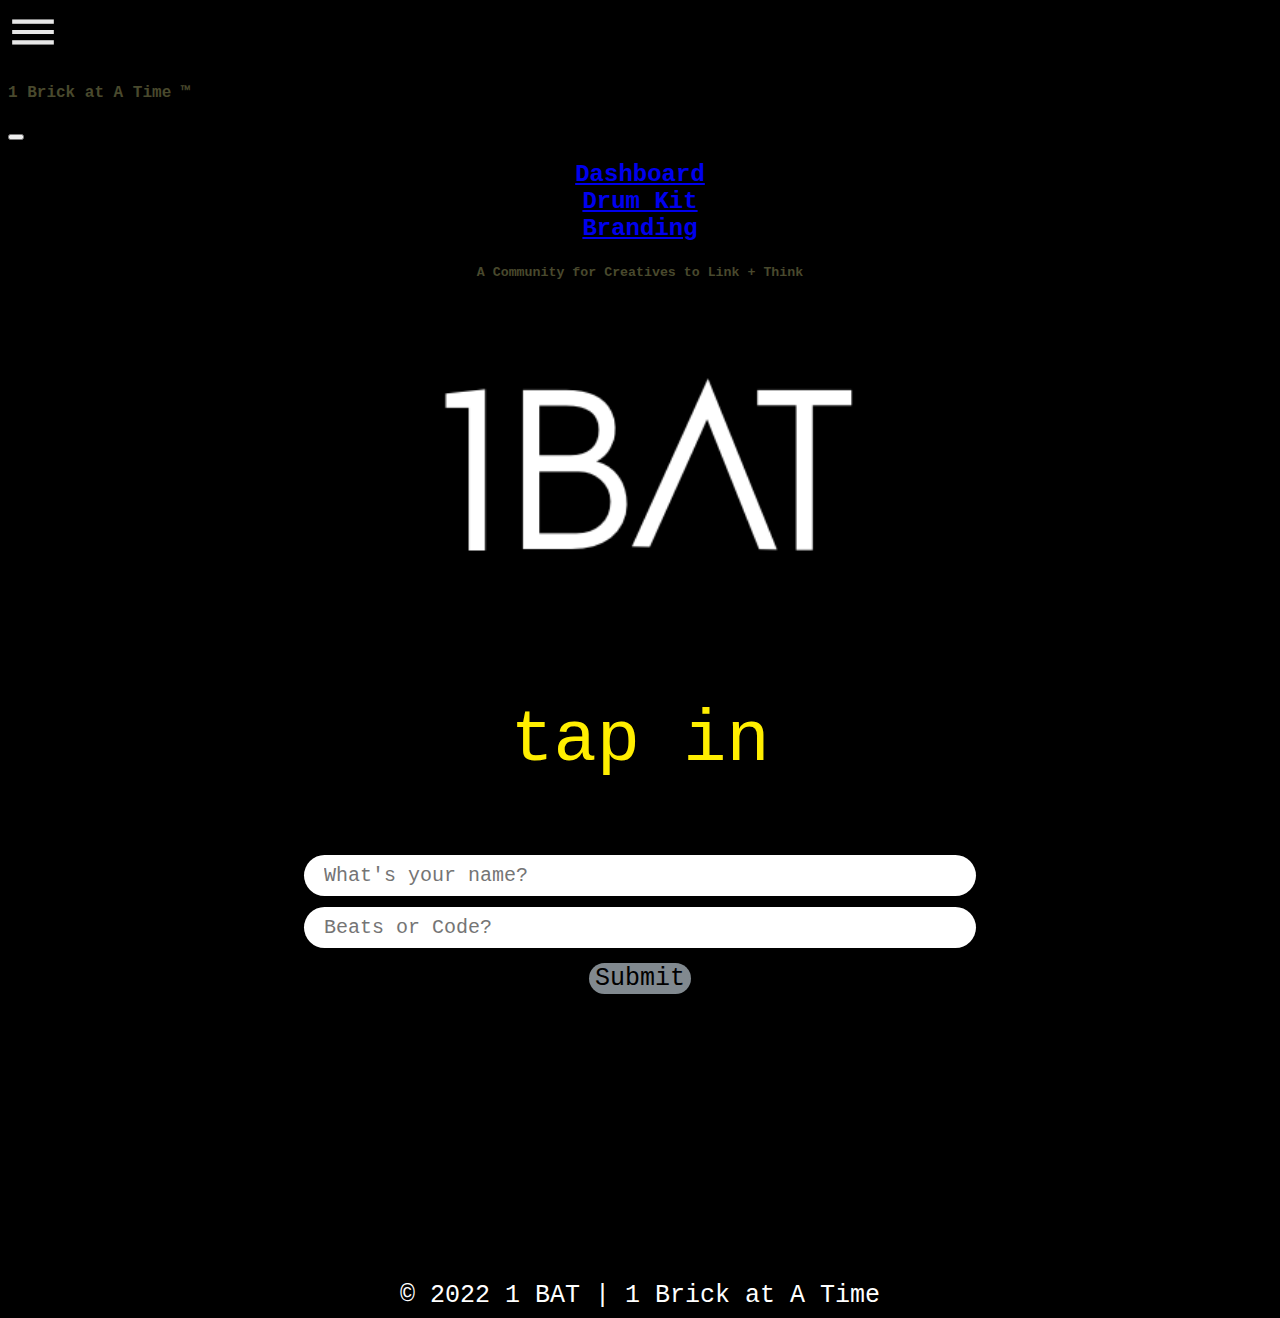
==== index.html @ 71df1e8a "rolled back changes and cloned the latest file at current state" ====
<!DOCTYPE html>
<html lang="en">
<head>
    
    <meta charset="UTF-8">
    <meta http-equiv="X-UA-Compatible" content="IE=edge">
    <meta name="viewport" content="width=device-width, initial-scale=1.0">
    <title>1 BAT | 1 Brick at A Time | The Pyramids Weren't Built in a Day</title>
    
    <link href="https://fonts.googleapis.com/icon?family=Material+Icons" rel="stylesheet">

    <link rel="stylesheet" href="/frontend/style.css">
    <link href="https://cdn.jsdelivr.net/npm/bootstrap@5.1.3/dist/css/bootstrap.min.css" rel="stylesheet"
        integrity="sha384-1BmE4kWBq78iYhFldvKuhfTAU6auU8tT94WrHftjDbrCEXSU1oBoqyl2QvZ6jIW3" crossorigin="anonymous">
    
    <link rel="icon" type="image/png" href="frontend/logo.png"/>

    
    <script src="https://cdn.jsdelivr.net/npm/@popperjs/core@2.10.2/dist/umd/popper.min.js"
    integrity="sha384-7+zCNj/IqJ95wo16oMtfsKbZ9ccEh31eOz1HGyDuCQ6wgnyJNSYdrPa03rtR1zdB"
    crossorigin="anonymous"></script>
    <script src="https://cdn.jsdelivr.net/npm/bootstrap@5.1.3/dist/js/bootstrap.min.js"
    integrity="sha384-QJHtvGhmr9XOIpI6YVutG+2QOK9T+ZnN4kzFN1RtK3zEFEIsxhlmWl5/YESvpZ13"
    crossorigin="anonymous"></script>
    
    <!-- <script type="module" src="/static/js/index.js"></script> -->
    <script defer src="static/js/formHandler.js"></script>
    <link rel="stylesheet" href="style.css">

</head>



<body class="container-fluid" style="background-color: black;">
    
    <div class="nav-div">
        
    
        
        <a class="nav-link" href="#scrollspyHeading1">
            <span class="material-icons" type="button" data-bs-toggle="offcanvas" data-bs-target="#offcanvasRight"
            aria-controls="offcanvasRight"> dehaze </span>
        </a>
        
        <div class="offcanvas offcanvas-end" tabindex="-1" id="offcanvasRight" aria-labelledby="offcanvasRightLabel">
            <div class="offcanvas-header">
                <h4 id="offcanvasRightLabel">1 Brick at A Time ™ </h4>
                
                <button type="button" class="btn-close text-reset" data-bs-dismiss="offcanvas" aria-label="Close"></button>
            </div>
            <div class="offcanvas-body" style="text-align: center;">
                
                <h2>
                    <a href="index.html" class="nav-link" data-link>Dashboard</a> <br>
                    <a href="/drums.html" class="nav-link" data-link>Drum Kit</a> <br>
                <a href="/branding.html" class="nav-link" data-link>Branding</a>
            </h2>
    
                <h5 id="offcanvasRightLabel">A Community for Creatives to Link + Think </h5>
            </div>
        </div>
        
    </div>

        <!-- header div -->
        <div>
            <a href="index.html">
                <img src="banner.png" width="100%">
            </a>
            </div>
            <!-- end of header -->

        <center>
            <div class="form-results-div" id='form-results-div'>

            </div>
        <div id="error" class="error-div">              
            <p style="font-size: .75in;" style="color: gray;">tap in</p>
                <form id="form">

                    <input type="text" class="input" id="username" name="username" placeholder="What's your name?">
                    <input type="text" class="input" id="survey" name="survey" placeholder="Beats or Code?">
                    <br>
                    <input type="submit" class="buttons" value="Submit">
            
                </form>  
            </div>
            
    </center>

</body>

<footer>
    <center>
        <div class="footer-container">
            <span>© 2022 1 BAT | 1 Brick at A Time</span>
        </div>
    </center>
</footer>


</html>
---- style.css ----
.container-fluid {
    display: inline-flexbox;
    background-color: rgb(0, 0, 0);
    height: min-content;
    cursor: pointer;
}

.beat-container {
    /* background-color: rgb(78, 65, 87); */
    font-family: 'Courier New', Courier, monospace;
    /* background-image: url('maschine-beats.gif'); */
    background-repeat: no-repeat;
    background-attachment: fixed;
    background-size: cover;
    height: max-content;
}

.feature-container {
    font-family: 'Courier New', Courier, monospace;
    /* background-attachment: fixed; */
    background-size: cover;
}


.coder-container {
    background-image: url('jc.gif');
    background-repeat: no-repeat;
    background-attachment: fixed;
    background-size: cover;
    height: 400px;
    font-family: 'Courier New', Courier, monospace;
    position: relative;
    display: block;
    margin-left: auto;
    margin-right: auto;
}

.social-container {
    background-color: rgb(0, 0, 0);
    display: flex;
    display: inline-flexbox;
    align-items: center;
    font-family: Arial, Helvetica Bold, sans-serif;
    justify-content: space-between;
}

.social-container:hover {
    color:rgb(0, 0, 0);
}

.drum-machine-container {
    background-color: trans;
    display: flex;
    color: rgb(255, 255, 255);
    font-family: Arial, Helvetica Bold, sans-serif;
    align-items: center;
    height: 75px;
    width: 100%;
}



.creative-projects-container {
    background-color: rgba(196, 196, 196, 0.486);
    display: flex;
    color: rgb(255, 255, 255);
    font-family: Arial, Helvetica Bold, sans-serif;
    align-items: center;
    height: 150px;
    border: 10px;
    border-color: green;
}

.sound {
    color: yellow;
    display: inline-flexbox;
    background-repeat: no-repeat;
    /* border: .10px; */
    border: solid .5px;
    width: 100px;
    height: 100px;
    border-color:rgb(0, 0, 0);
    /* border-radius: 25px; */
    background-color:rgb(212, 212, 212);
    color: black;
    margin-top: 50px;
    text-align: center;
    margin-right: auto;
    margin-left: auto;
    transition: background .25s;
    box-shadow: 4px 4px 4px #424242;

}

.sound h1 {
    font-size: large;
    margin-top: 35px;
}
.sound:hover {
    /* background-image: url("maschine-beats.gif"); */
    background-position: center;
    background-color: transparent;
    border: solid .5px;
    color: rgb(255, 238, 0);
    transition: linear;
    box-shadow: 8px 8px 6px #424242;
}

.playing {
     background-position: center;
    background-color: transparent;
    border: 1px;
    border: solid;
    color: rgb(255, 238, 0);
    transition: linear;

}

.projects-box {
    color: transparent;
    background-repeat: no-repeat;
    background-position-x: unset;
    border: 1px;
    width: 50%;
    height: 400px;
    border-color:rgb(255, 238, 0);
    background-color: rgb(255, 255, 255);
}

.projects-box:hover {
    background-position: center;
    background-color: rgb(0, 0, 0);
    border: 1px;
    color: rgb(255, 255, 255);
}

.beat-box {
    border: 1px;
    height: 400px;
    width: 50%;
    background-color:rgb(255, 238, 0);
    background-repeat: no-repeat;
    color: transparent;
}

.beat-box:hover {
    /* background-image: url("maschine-beats.gif"); */
    background-position: center;
    background-color: rgb(0, 0, 0);
    color: white;
    border: 1px;
    width: 50%;
}


.footer-container {
    background-color: black;
    background-repeat: no-repeat;
    background-attachment: fixed;
    background-size: cover;
    height: 75px;
    font-family: 'Courier New', Courier, monospace;
    text-align: bottom;
    position: relative;
    display: block;
    margin-left: auto;
    margin-right: auto;
    color: white;
}

.footer-container span {
   font-size: 25px;
   position: absolute;
    bottom: 0;
    right: 0;
    left: 0;
}

.nav-div {
   
    font-family: 'Courier New', Courier, monospace;
    color: rgb(73, 73, 45);
    display: inline;
}

.img {
    padding: 0;
    display: block;
    margin: 0 auto;
    width: 100%;
}

.material-icons { 
    font-size: 50px;
    position: static;
    color: rgb(231, 231, 231);
}

.material-icons:hover {
    color: rgb(255, 238, 0);
}

.input {
font-size: 20px;
font-family: 'Courier New', Courier, monospace;
border-radius: 25px;
border: 1px transparent;
padding: 20px;
margin-bottom: 10px;
width: 50%;
resize: vertical;
height: 1px;
outline: none;
}

.input:hover {
/* box-shadow: 0 0 11px rgba(21, 24, 26, 0.555); */
box-shadow: 0 0 11px rgb(255, 238, 0);
}

.buttons {
background-color: rgb(129, 137, 143);
font-family: 'Courier New', Courier, monospace;
border-radius: 25px;
border: transparent;
width: fit-content;
resize: vertical;
outline: transparent;
font-size: 25px;
}

.buttons:hover {
background-color: rgb(90, 84, 143);
box-shadow: 0 0 11px rgba(33,33,33,.2);
color: rgb(255, 255, 255);
}

.error-div {
    background-color: rgb(0, 0, 0);
    width: 100%;
    font-size: 33px;
    font-family: 'Courier New', Courier, monospace;
    color: rgb(255, 238, 0);
    padding-bottom: 2.5in; 
}

.error-div:hover {
background-image: url('tvstatic.txt')
}

.sign-up-button {
    border-radius: 25%;
    border:rgb(255, 238, 0);
}

.machine-label {
    border: 2px;
    border-color: white;
    color: yellow;
    width: 100%;
}
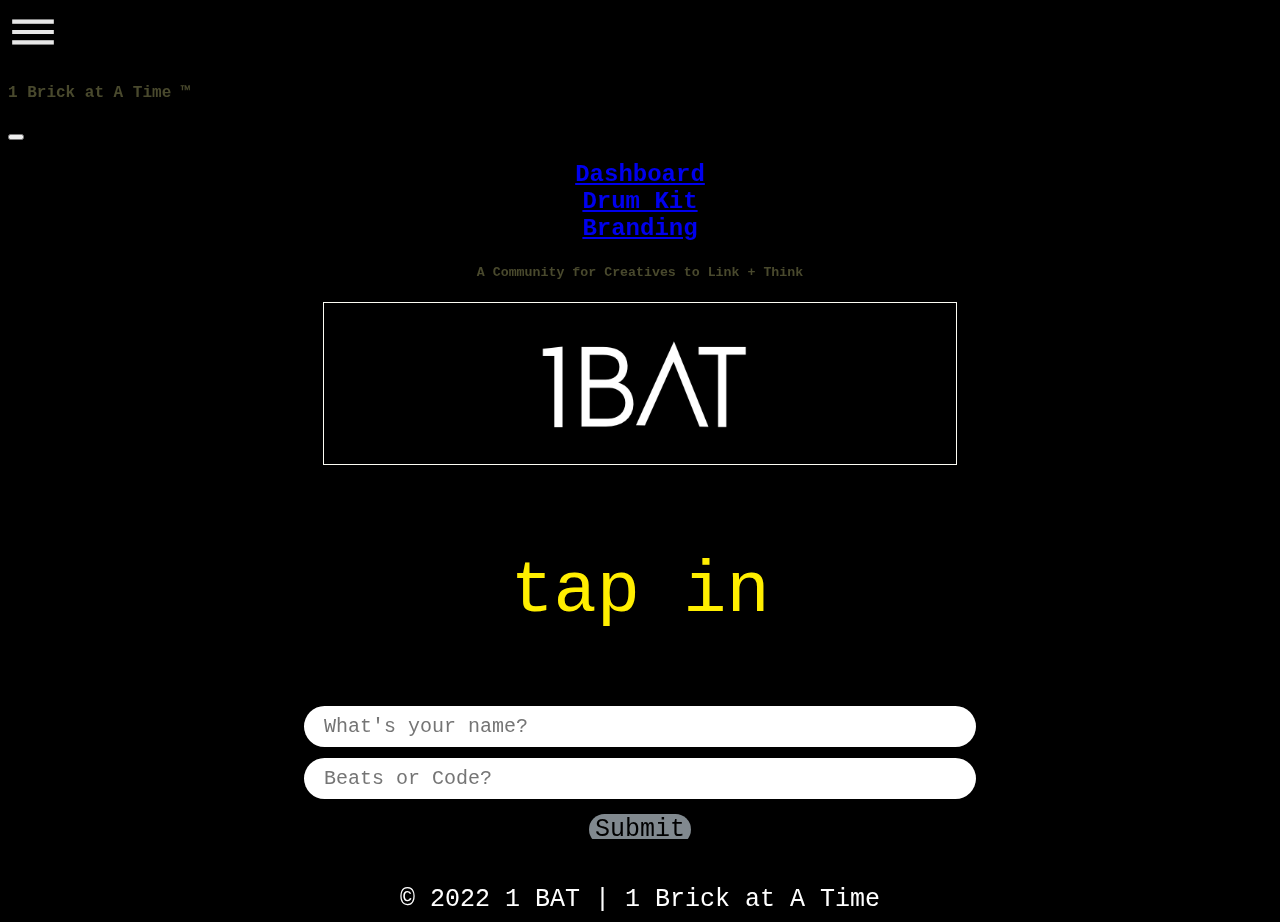
==== commit 5e952a8f: "added overflow auto to error div" ====
--- a/index.html
+++ b/index.html
@@ -24,7 +24,7 @@
     crossorigin="anonymous"></script>
     
     <!-- <script type="module" src="/static/js/index.js"></script> -->
-    <script defer src="static/js/formHandler.js"></script>
+    <script defer src="formHandler.js"></script>
     <link rel="stylesheet" href="style.css">
 
 </head>
@@ -63,10 +63,14 @@
     </div>
 
         <!-- header div -->
-        <div>
-            <a href="index.html">
+        <div style="text-align: center;">
+
+            <a href="index.html"><img src="banner.png"
+                    style="width: 50%; text-align: center; border: rgb(252, 252, 244) 1px; border-style: solid; margin-bottom: 10px;">
+            </a>
+            <!-- <a href="index.html">
                 <img src="banner.png" width="100%">
-            </a>
+            </a> -->
             </div>
             <!-- end of header -->
 
--- a/style.css
+++ b/style.css
@@ -241,7 +241,9 @@
     font-size: 33px;
     font-family: 'Courier New', Courier, monospace;
     color: rgb(255, 238, 0);
-    padding-bottom: 2.5in; 
+    /* padding-bottom: 2.5in; */
+    height: 40vh;
+    overflow: auto;
 }
 
 .error-div:hover {
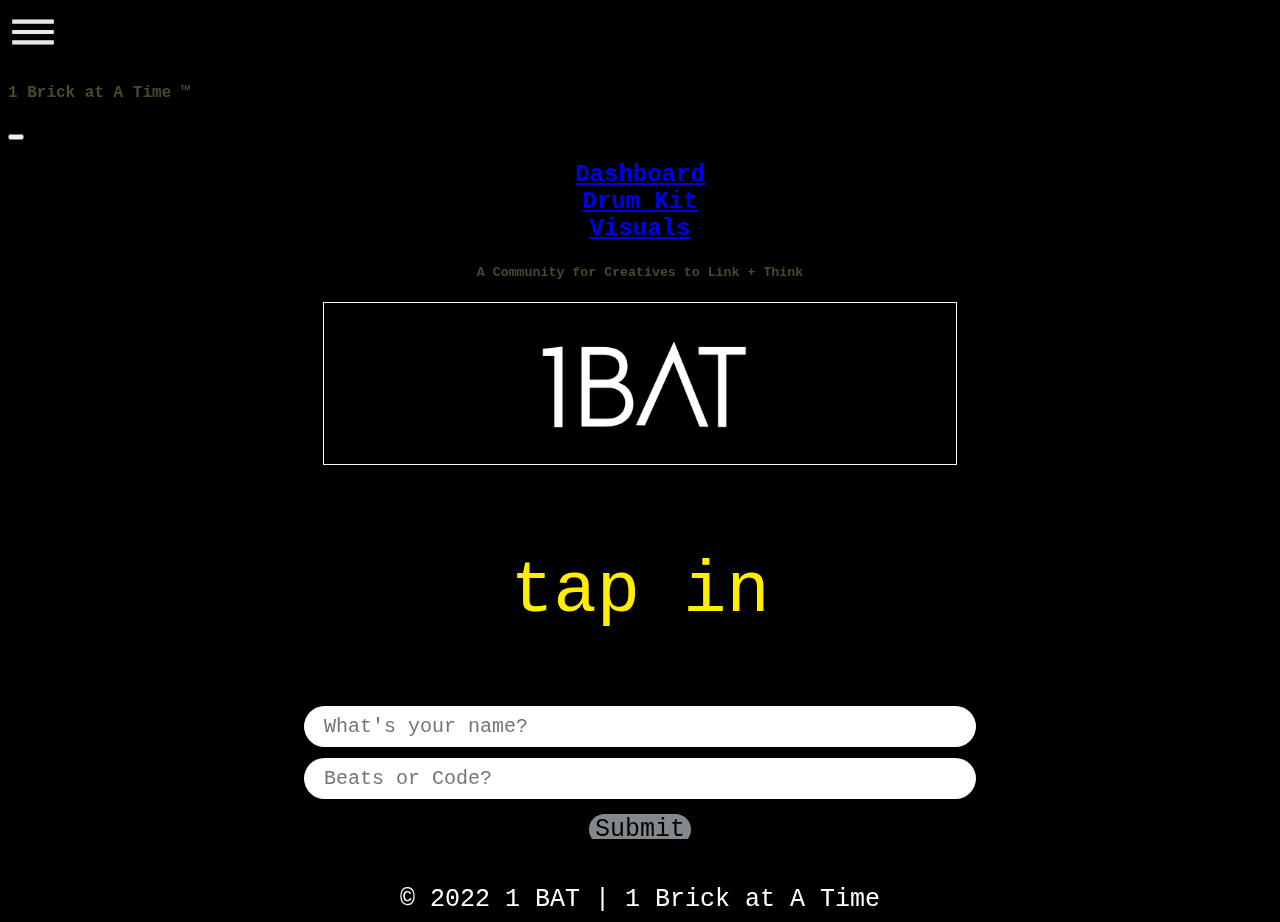
==== commit 1d182725: "added 2 videos & renamed branding page to visuals" ====
--- a/index.html
+++ b/index.html
@@ -53,10 +53,10 @@
                 <h2>
                     <a href="index.html" class="nav-link" data-link>Dashboard</a> <br>
                     <a href="/drums.html" class="nav-link" data-link>Drum Kit</a> <br>
-                <a href="/branding.html" class="nav-link" data-link>Branding</a>
+                <a href="/visuals.html" class="nav-link" data-link>Visuals</a>
             </h2>
     
-                <h5 id="offcanvasRightLabel">A Community for Creatives to Link + Think </h5>
+                <h5 id="offcanvasLeftLabel">A Community for Creatives to Link + Think </h5>
             </div>
         </div>
         
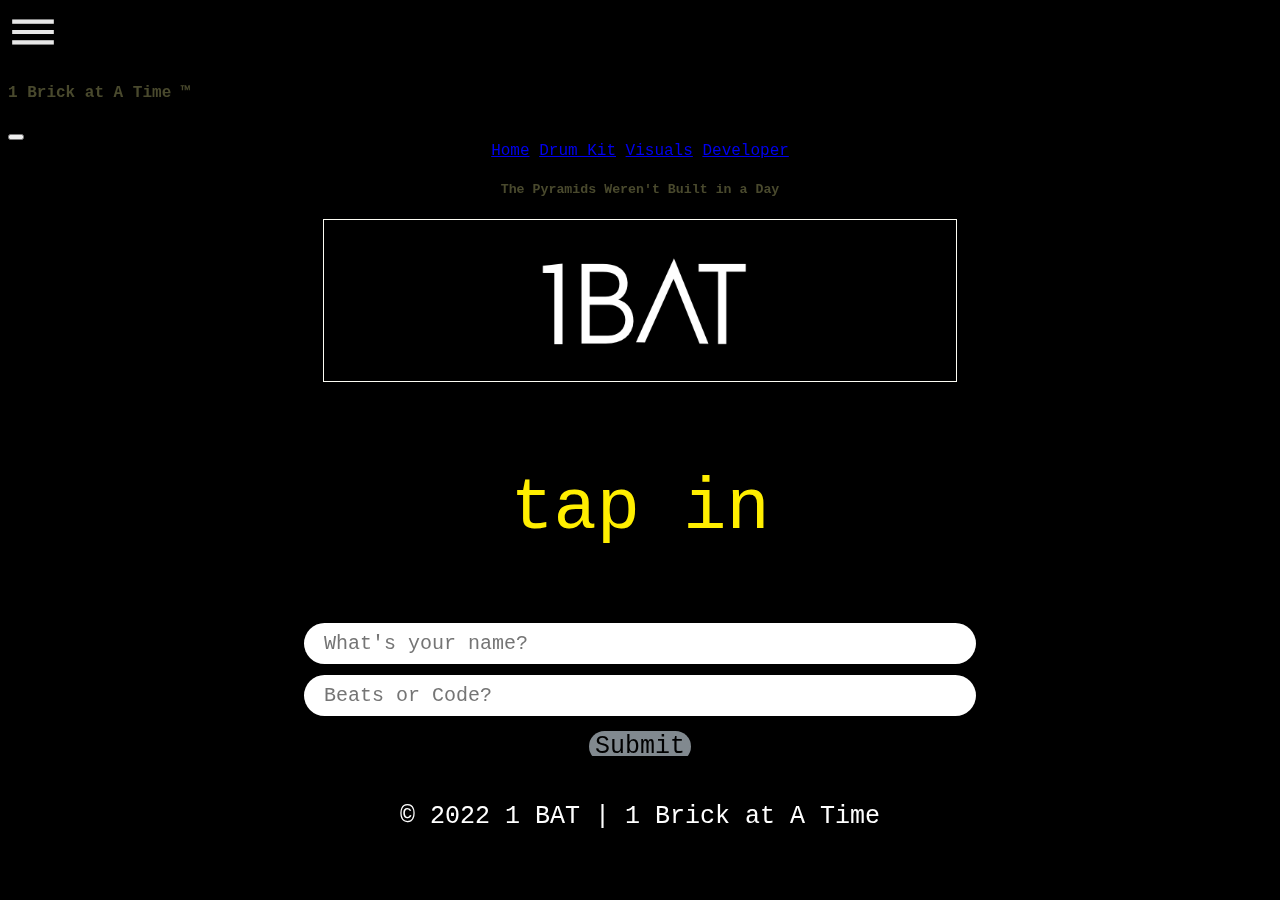
==== commit c38a21d5: "updated nav bar links & added new page with typeform embed" ====
--- a/index.html
+++ b/index.html
@@ -1,28 +1,28 @@
 <!DOCTYPE html>
 <html lang="en">
 <head>
-    
+
     <meta charset="UTF-8">
     <meta http-equiv="X-UA-Compatible" content="IE=edge">
     <meta name="viewport" content="width=device-width, initial-scale=1.0">
     <title>1 BAT | 1 Brick at A Time | The Pyramids Weren't Built in a Day</title>
-    
+
     <link href="https://fonts.googleapis.com/icon?family=Material+Icons" rel="stylesheet">
 
     <link rel="stylesheet" href="/frontend/style.css">
     <link href="https://cdn.jsdelivr.net/npm/bootstrap@5.1.3/dist/css/bootstrap.min.css" rel="stylesheet"
         integrity="sha384-1BmE4kWBq78iYhFldvKuhfTAU6auU8tT94WrHftjDbrCEXSU1oBoqyl2QvZ6jIW3" crossorigin="anonymous">
-    
+
     <link rel="icon" type="image/png" href="frontend/logo.png"/>
 
-    
+
     <script src="https://cdn.jsdelivr.net/npm/@popperjs/core@2.10.2/dist/umd/popper.min.js"
     integrity="sha384-7+zCNj/IqJ95wo16oMtfsKbZ9ccEh31eOz1HGyDuCQ6wgnyJNSYdrPa03rtR1zdB"
     crossorigin="anonymous"></script>
     <script src="https://cdn.jsdelivr.net/npm/bootstrap@5.1.3/dist/js/bootstrap.min.js"
     integrity="sha384-QJHtvGhmr9XOIpI6YVutG+2QOK9T+ZnN4kzFN1RtK3zEFEIsxhlmWl5/YESvpZ13"
     crossorigin="anonymous"></script>
-    
+
     <!-- <script type="module" src="/static/js/index.js"></script> -->
     <script defer src="formHandler.js"></script>
     <link rel="stylesheet" href="style.css">
@@ -32,34 +32,35 @@
 
 
 <body class="container-fluid" style="background-color: black;">
-    
+
     <div class="nav-div">
-        
-    
-        
+
+
+
         <a class="nav-link" href="#scrollspyHeading1">
             <span class="material-icons" type="button" data-bs-toggle="offcanvas" data-bs-target="#offcanvasRight"
             aria-controls="offcanvasRight"> dehaze </span>
         </a>
-        
+
         <div class="offcanvas offcanvas-end" tabindex="-1" id="offcanvasRight" aria-labelledby="offcanvasRightLabel">
             <div class="offcanvas-header">
                 <h4 id="offcanvasRightLabel">1 Brick at A Time ™ </h4>
-                
+
                 <button type="button" class="btn-close text-reset" data-bs-dismiss="offcanvas" aria-label="Close"></button>
             </div>
             <div class="offcanvas-body" style="text-align: center;">
-                
-                <h2>
-                    <a href="index.html" class="nav-link" data-link>Dashboard</a> <br>
-                    <a href="/drums.html" class="nav-link" data-link>Drum Kit</a> <br>
+
+                <nav>
+                <a href="index.html" class="nav-link" data-link>Home</a>
+                <a href="/drums.html" class="nav-link" data-link>Drum Kit</a>
                 <a href="/visuals.html" class="nav-link" data-link>Visuals</a>
-            </h2>
-    
-                <h5 id="offcanvasLeftLabel">A Community for Creatives to Link + Think </h5>
+                <a href="http://dwanerich.com" class="nav-link" data-link>Developer</a>
+                <!-- <a href="/register.html" class="nav-link" data-link>Join us</a> -->
+            </nav>
+            <h5 id="offcanvasRightLabel">The Pyramids Weren't Built in a Day </h5>
             </div>
         </div>
-        
+
     </div>
 
         <!-- header div -->
@@ -78,7 +79,7 @@
             <div class="form-results-div" id='form-results-div'>
 
             </div>
-        <div id="error" class="error-div">              
+        <div id="error" class="error-div">
             <p style="font-size: .75in;" style="color: gray;">tap in</p>
                 <form id="form">
 
@@ -86,10 +87,10 @@
                     <input type="text" class="input" id="survey" name="survey" placeholder="Beats or Code?">
                     <br>
                     <input type="submit" class="buttons" value="Submit">
-            
-                </form>  
+
+                </form>
             </div>
-            
+
     </center>
 
 </body>
--- a/style.css
+++ b/style.css
@@ -97,7 +97,6 @@
     margin-top: 35px;
 }
 .sound:hover {
-    /* background-image: url("maschine-beats.gif"); */
     background-position: center;
     background-color: transparent;
     border: solid .5px;
@@ -144,7 +143,6 @@
 }
 
 .beat-box:hover {
-    /* background-image: url("maschine-beats.gif"); */
     background-position: center;
     background-color: rgb(0, 0, 0);
     color: white;
@@ -177,7 +175,7 @@
 }
 
 .nav-div {
-   
+
     font-family: 'Courier New', Courier, monospace;
     color: rgb(73, 73, 45);
     display: inline;
@@ -190,7 +188,7 @@
     width: 100%;
 }
 
-.material-icons { 
+.material-icons {
     font-size: 50px;
     position: static;
     color: rgb(231, 231, 231);
@@ -229,6 +227,23 @@
 font-size: 25px;
 }
 
+.button2 {
+    background-color: rgb(129, 137, 143);
+    font-family: 'Courier New', Courier, monospace;
+    border-radius: 25px;
+    border: transparent;
+    width: fit-content;
+    resize: vertical;
+    outline: transparent;
+    font-size: 25px;
+    }
+
+.button2:hover {
+    background-color: rgb(38, 189, 43);
+    box-shadow: 0 0 11px rgba(33,33,33,.2);
+    color: rgb(255, 255, 255);
+    }
+
 .buttons:hover {
 background-color: rgb(90, 84, 143);
 box-shadow: 0 0 11px rgba(33,33,33,.2);
@@ -261,5 +276,3 @@
     color: yellow;
     width: 100%;
 }
-
-
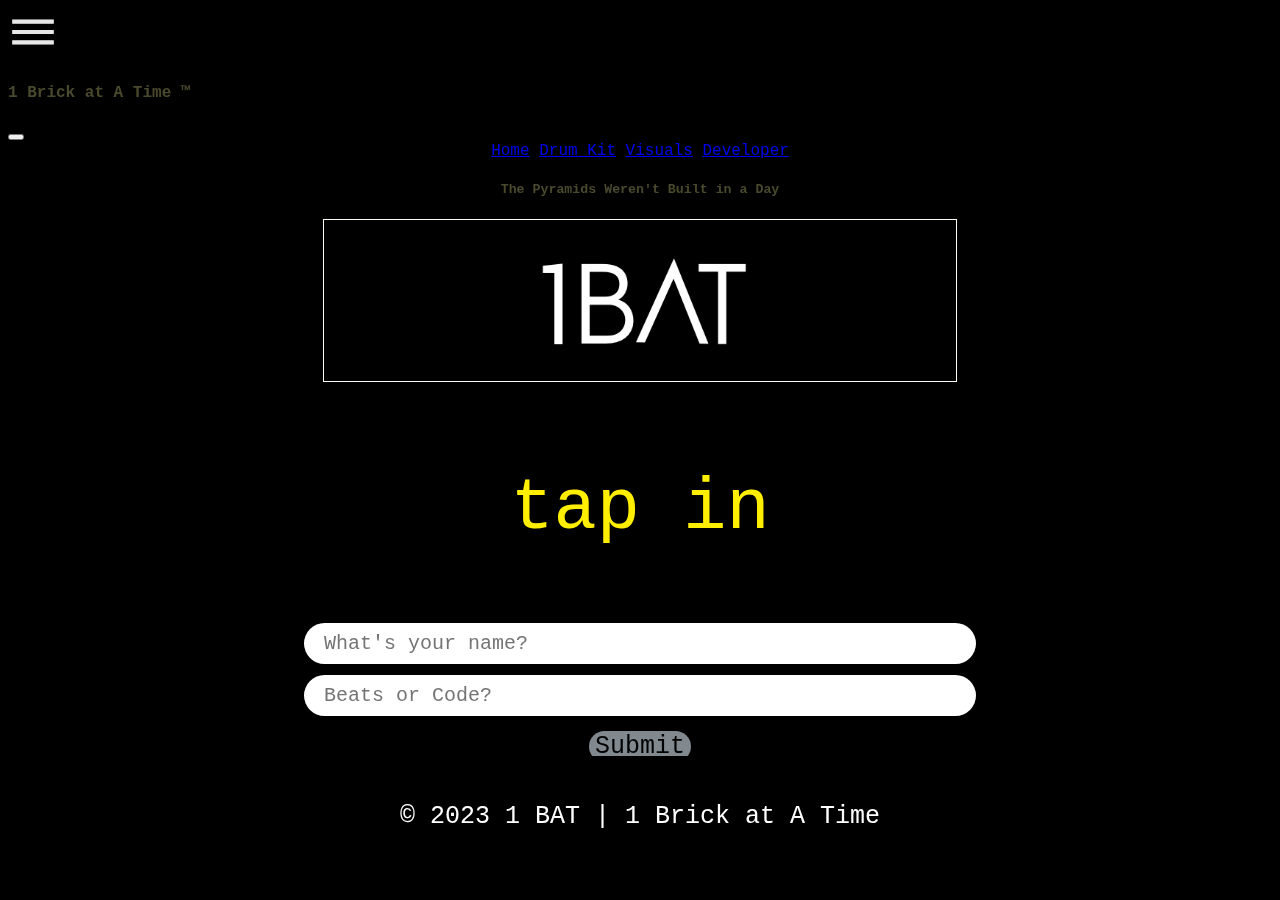
==== commit 68d1ad78: "date update" ====
--- a/index.html
+++ b/index.html
@@ -98,7 +98,7 @@
 <footer>
     <center>
         <div class="footer-container">
-            <span>© 2022 1 BAT | 1 Brick at A Time</span>
+            <span>© 2023 1 BAT | 1 Brick at A Time</span>
         </div>
     </center>
 </footer>
